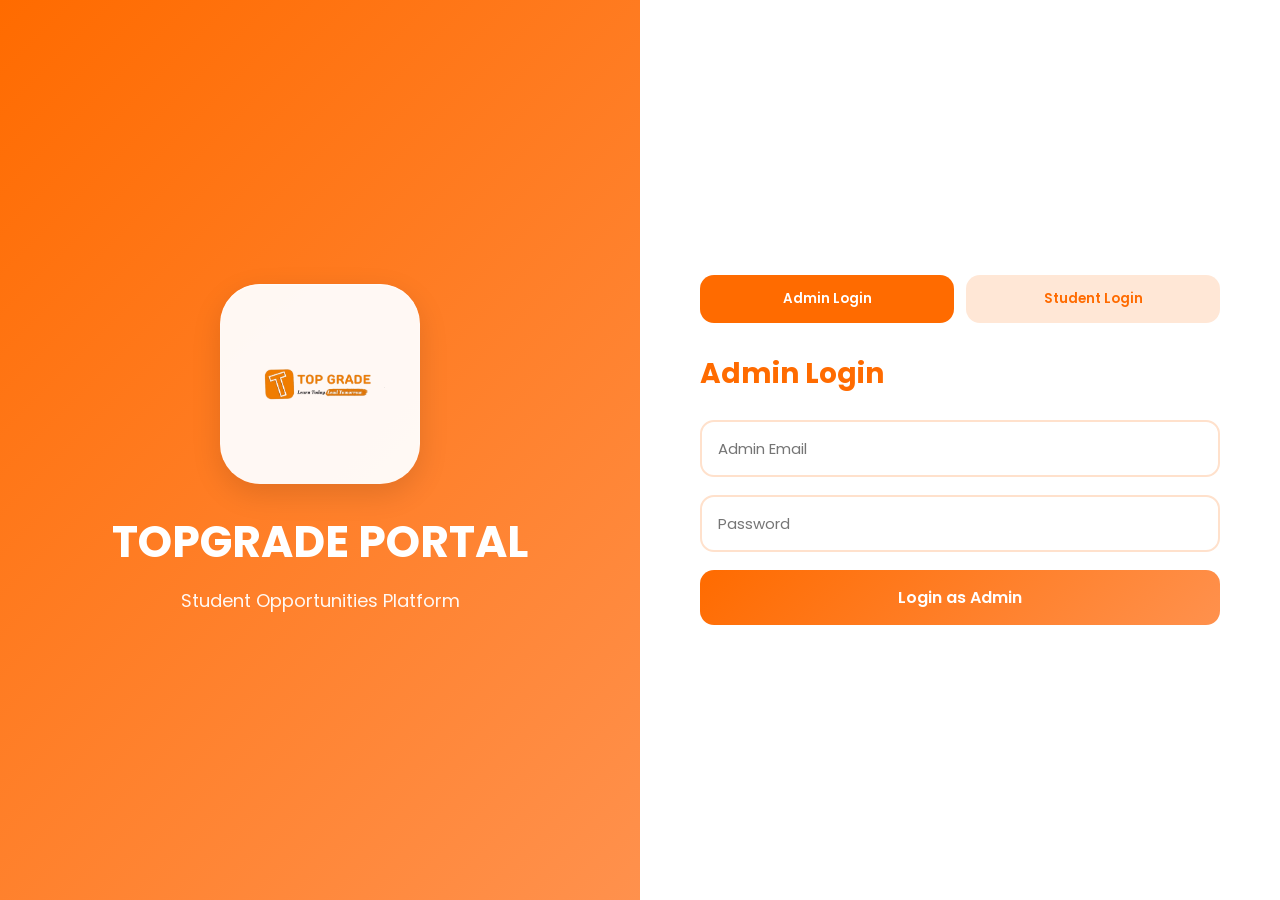
==== admin.html @ 82cf6b72 "fixed vercel structure" ====
<!DOCTYPE html>
<html lang="en">

<head>

  <meta charset="UTF-8" />

  <meta
    name="viewport"
    content="width=device-width, initial-scale=1.0"
  />

  <title>Admin Dashboard</title>

  <link rel="stylesheet" href="style.css" />

</head>

<body>


  <!-- NAVBAR -->
  <nav class="navbar">

    <div class="nav-left">

      <img
        src="Logo.png"
        class="nav-logo"
      />

      <h2>TopGrade Admin</h2>

    </div>


    <div class="nav-right">

      <button
        id="adminLogoutBtn"
        class="logout-btn"
      >
        Logout
      </button>

    </div>

  </nav>




  <!-- DASHBOARD -->
  <div class="admin-dashboard">



    <!-- STATS -->
    <div class="stats-grid">

      <div class="stat-card">

        <h3>Total Jobs</h3>

        <h1 id="jobsCount">0</h1>

      </div>


      <div class="stat-card">

        <h3>Internships</h3>

        <h1 id="internshipCount">0</h1>

      </div>


      <div class="stat-card">

        <h3>Hackathons</h3>

        <h1 id="hackathonCount">0</h1>

      </div>


      <div class="stat-card">

        <h3>Competitions</h3>

        <h1 id="competitionCount">0</h1>

      </div>

    </div>




    <!-- ADD JOB -->
    <div class="form-section">

      <h2>Post Opportunity</h2>

      <form id="addJobForm">


        <input
          type="text"
          id="jobTitle"
          placeholder="Job Title"
          required
        />


        <input
          type="text"
          id="companyName"
          placeholder="Company Name"
          required
        />


        <select id="category">

          <option value="Jobs">
            Jobs
          </option>

          <option value="Internships">
            Internships
          </option>

          <option value="Hackathons">
            Hackathons
          </option>

          <option value="Competitions">
            Competitions
          </option>

        </select>



        <select id="jobType">

          <option value="Full Time">
            Full Time
          </option>

          <option value="Internship">
            Internship
          </option>

          <option value="Fresher">
            Fresher
          </option>

          <option value="Experienced">
            Experienced
          </option>

        </select>



        <input
          type="text"
          id="location"
          placeholder="Location"
          required
        />


        <input
          type="text"
          id="salary"
          placeholder="Salary / Stipend"
          required
        />


        <textarea
          id="description"
          placeholder="Description"
          required
        ></textarea>



        <input
          type="text"
          id="applyLink"
          placeholder="Apply Link OR HR Email"
          required
        />


        <button type="submit">

          Post Opportunity

        </button>

      </form>

    </div>





    <!-- POSTED JOBS -->
    <div class="posted-jobs">

      <h2>Posted Opportunities</h2>

      <div id="adminJobsList">

      </div>

    </div>



  </div>

  <script src="script.js"></script>

</body>
</html>
---- style.css ----
/* =========================================
   GOOGLE FONT
========================================= */

@import url('https://fonts.googleapis.com/css2?family=Poppins:wght@300;400;500;600;700&display=swap');


/* =========================================
   GLOBAL
========================================= */

*{
    margin:0;
    padding:0;
    box-sizing:border-box;
    font-family:'Poppins',sans-serif;
}

html{
    scroll-behavior:smooth;
}

body{
    background:#fff7f0;
    color:#222;
    min-height:100vh;
    overflow-x:hidden;
}

.hidden{
    display:none !important;
}


/* =========================================
   NAVBAR
========================================= */

.navbar{
    width:100%;
    background:white;
    padding:12px 40px;
    display:flex;
    justify-content:space-between;
    align-items:center;
    box-shadow:0 4px 20px rgba(0,0,0,0.06);
    position:sticky;
    top:0;
    z-index:100;
    border-bottom:2px solid #fff0e6;
}

.nav-left{
    display:flex;
    align-items:center;
    gap:16px;
}

.nav-left h2{
    color:#ff6b00;
    font-size:24px;
    font-weight:700;
}

.nav-logo{
    width:180px;
    height:180px;
    object-fit:contain;
    display:block;
    flex-shrink:0;
}

.nav-right{
    display:flex;
    align-items:center;
    gap:15px;
}

.welcome-text{
    font-weight:600;
    color:#444;
}


/* =========================================
   BUTTONS
========================================= */

button{
    cursor:pointer;
    border:none;
    transition:0.3s ease;
}

.logout-btn,
.back-btn,
.primary-btn{
    background:linear-gradient(135deg,#ff6b00,#ff914d);
    color:white;
    padding:13px 24px;
    border-radius:14px;
    font-weight:600;
    font-size:15px;
    box-shadow:0 5px 15px rgba(255,107,0,0.2);
}

.logout-btn:hover,
.back-btn:hover,
.primary-btn:hover{
    transform:translateY(-2px);
    background:linear-gradient(135deg,#e55d00,#ff7a1a);
}


/* =========================================
   LOGIN PAGE
========================================= */

.login-page{
    min-height:100vh;
    display:grid;
    grid-template-columns:1fr 1fr;
}

.login-left{
    background:linear-gradient(135deg,#ff6b00,#ff914d);
    color:white;
    display:flex;
    flex-direction:column;
    justify-content:center;
    align-items:center;
    padding:50px;
    text-align:center;
    position:relative;
    overflow:hidden;
}

.main-logo{
    width:200px;
    height:200px;
    object-fit:contain;
    margin-bottom:25px;

    background:rgba(255,255,255,0.95);
    padding:20px 35px;
    border-radius:40px;

    box-shadow:
        0 10px 30px rgba(0,0,0,0.12),
        inset 0 1px 2px rgba(255,255,255,0.8);
}

.login-left h1{
    font-size:44px;
    margin-bottom:12px;
    font-weight:700;
}

.login-left p{
    font-size:18px;
    opacity:0.95;
    max-width:500px;
    line-height:1.7;
}

.login-right{
    display:flex;
    flex-direction:column;
    justify-content:center;
    padding:60px;
    background:white;
}


/* =========================================
   LOGIN TABS
========================================= */

.login-tabs{
    display:flex;
    gap:12px;
    margin-bottom:30px;
}

.tab-btn{
    flex:1;
    padding:14px;
    background:#ffe7d6;
    border-radius:14px;
    font-weight:600;
    color:#ff6b00;
    border:none;
}

.tab-btn.active{
    background:#ff6b00;
    color:white;
}


/* =========================================
   FORMS
========================================= */

.login-form,
.form-section{
    background:white;
    border-radius:22px;
}

.login-form h2,
.form-section h2,
.posted-jobs h2{
    margin-bottom:25px;
    color:#ff6b00;
    font-size:28px;
}

input,
textarea,
select{
    width:100%;
    padding:15px 16px;
    border:2px solid #ffe1cc;
    border-radius:14px;
    margin-bottom:18px;
    outline:none;
    font-size:15px;
    transition:0.3s;
    background:white;
}

input:focus,
textarea:focus,
select:focus{
    border-color:#ff6b00;
    box-shadow:0 0 0 4px rgba(255,107,0,0.08);
}

textarea{
    min-height:120px;
    resize:none;
}

form button{
    width:100%;
    background:linear-gradient(135deg,#ff6b00,#ff914d);
    color:white;
    padding:15px;
    border-radius:14px;
    font-size:16px;
    font-weight:600;
}

form button:hover{
    background:linear-gradient(135deg,#e55d00,#ff7a1a);
}

.hint-text{
    margin-top:15px;
    color:#777;
    font-size:14px;
}


/* =========================================
   DASHBOARD
========================================= */

.dashboard-container,
.admin-dashboard{
    padding:35px;
}


/* =========================================
   STATS
========================================= */

.stats-grid{
    display:grid;
    grid-template-columns:repeat(auto-fit,minmax(220px,1fr));
    gap:22px;
    margin-bottom:35px;
}

.stat-card{
    background:white;
    padding:28px;
    border-radius:22px;
    box-shadow:0 5px 25px rgba(0,0,0,0.06);
    border:2px solid #fff0e6;
    transition:0.3s;
}

.stat-card:hover{
    transform:translateY(-4px);
}

.stat-card h3{
    color:#777;
    margin-bottom:15px;
    font-size:17px;
}

.stat-card h1{
    color:#ff6b00;
    font-size:42px;
}


/* =========================================
   FILTERS
========================================= */

.main-tabs,
.sub-tabs,
.sort-tabs{
    display:flex;
    gap:12px;
    flex-wrap:wrap;
}

.main-tabs{
    margin-bottom:20px;
}

.sub-filters{
    display:flex;
    justify-content:space-between;
    gap:20px;
    flex-wrap:wrap;
    margin-bottom:25px;
}

.main-tab,
.sub-tab,
.sort-btn{
    padding:12px 20px;
    border-radius:14px;
    background:white;
    border:2px solid #ffd8bf;
    color:#ff6b00;
    font-weight:600;
    transition:0.3s;
}

.main-tab:hover,
.sub-tab:hover,
.sort-btn:hover{
    background:#fff0e6;
}

.main-tab.active,
.sub-tab.active,
.sort-btn.active{
    background:#ff6b00;
    color:white;
    border-color:#ff6b00;
}


/* =========================================
   SEARCH
========================================= */

.search-wrapper{
    margin-bottom:30px;
}

.search-input{
    background:white;
}


/* =========================================
   JOB GRID
========================================= */

.jobs-grid,
#adminJobsList{
    display:grid;
    grid-template-columns:repeat(auto-fit,minmax(320px,1fr));
    gap:25px;
}


/* =========================================
   JOB CARD
========================================= */

.job-card{
    background:white;
    border-radius:24px;
    padding:25px;
    box-shadow:0 5px 25px rgba(0,0,0,0.06);
    border:2px solid #fff0e6;
    transition:0.3s;
    position:relative;
    overflow:hidden;
}

.job-card:hover{
    transform:translateY(-6px);
    box-shadow:0 10px 30px rgba(255,107,0,0.12);
}

.job-card h1,
.job-card h2,
.job-card h3{
    color:#ff6b00;
    margin-bottom:14px;
}

.job-card p{
    color:#555;
    line-height:1.7;
    margin-bottom:10px;
}


/* =========================================
   TAG
========================================= */

.tag{
    display:inline-block;
    padding:8px 16px;
    background:#fff0e6;
    color:#ff6b00;
    border-radius:40px;
    font-size:13px;
    font-weight:600;
    margin-bottom:18px;
}


/* =========================================
   CARD BUTTONS
========================================= */

.card-buttons{
    display:flex;
    gap:12px;
    margin-top:20px;
    flex-wrap:wrap;
}

.view-btn,
.apply-btn,
.edit-btn,
.delete-btn{
    flex:1;
    min-width:120px;
    text-align:center;
    padding:13px;
    border-radius:14px;
    text-decoration:none;
    color:white;
    font-weight:600;
    transition:0.3s;
}

.view-btn:hover,
.apply-btn:hover,
.edit-btn:hover,
.delete-btn:hover{
    transform:translateY(-2px);
}

.view-btn{
    background:#ff6b00;
}

.apply-btn{
    background:#22a55a;
}

.edit-btn{
    background:#ff9800;
}

.delete-btn{
    background:#ef4444;
}


/* =========================================
   DETAILS PAGE
========================================= */

.details-container{
    padding:40px;
    max-width:900px;
    margin:auto;
}

.details-card{
    background:white;
    border-radius:24px;
    padding:30px;
    box-shadow:0 5px 25px rgba(0,0,0,0.06);
}


/* =========================================
   EMPTY STATES
========================================= */

.no-data,
.empty-message,
.details-error{
    background:white;
    padding:50px;
    border-radius:24px;
    text-align:center;
    margin-top:20px;
    box-shadow:0 5px 20px rgba(0,0,0,0.06);
}

.no-data h2,
.details-error h2{
    color:#ff6b00;
    margin-bottom:10px;
}


/* =========================================
   RESPONSIVE
========================================= */

@media(max-width:992px){

    .login-page{
        grid-template-columns:1fr;
    }

    .login-left{
        padding:50px 25px;
    }

    .login-right{
        padding:40px 25px;
    }

}

@media(max-width:768px){

    .navbar{
        padding:15px 20px;
        flex-direction:column;
        align-items:flex-start;
        gap:12px;
    }

    .nav-left{
        flex-direction:column;
        align-items:flex-start;
        gap:10px;
    }

    .nav-logo{
        width:150px;
        height:150px;
    }

    .dashboard-container,
    .admin-dashboard,
    .details-container{
        padding:20px;
    }

    .sub-filters{
        flex-direction:column;
    }

    .main-tabs,
    .sub-tabs,
    .sort-tabs{
        width:100%;
    }

    .main-tab,
    .sub-tab,
    .sort-btn{
        flex:1;
        text-align:center;
    }

    .card-buttons{
        flex-direction:column;
    }

    .view-btn,
    .apply-btn,
    .edit-btn,
    .delete-btn{
        width:100%;
    }

    .login-left h1{
        font-size:32px;
    }

    .login-left p{
        font-size:16px;
    }

    .main-logo{
        width:160px;
        height:160px;
        padding:18px 28px;
    }

}

@media(max-width:480px){

    .nav-left h2{
        font-size:20px;
    }

    .main-logo{
        width:140px;
        height:140px;
        border-radius:28px;
    }

    .login-left h1{
        font-size:28px;
    }

    .job-card{
        padding:20px;
    }

    .jobs-grid,
    #adminJobsList{
        grid-template-columns:1fr;
    }

    .stat-card h1{
        font-size:34px;
    }

}
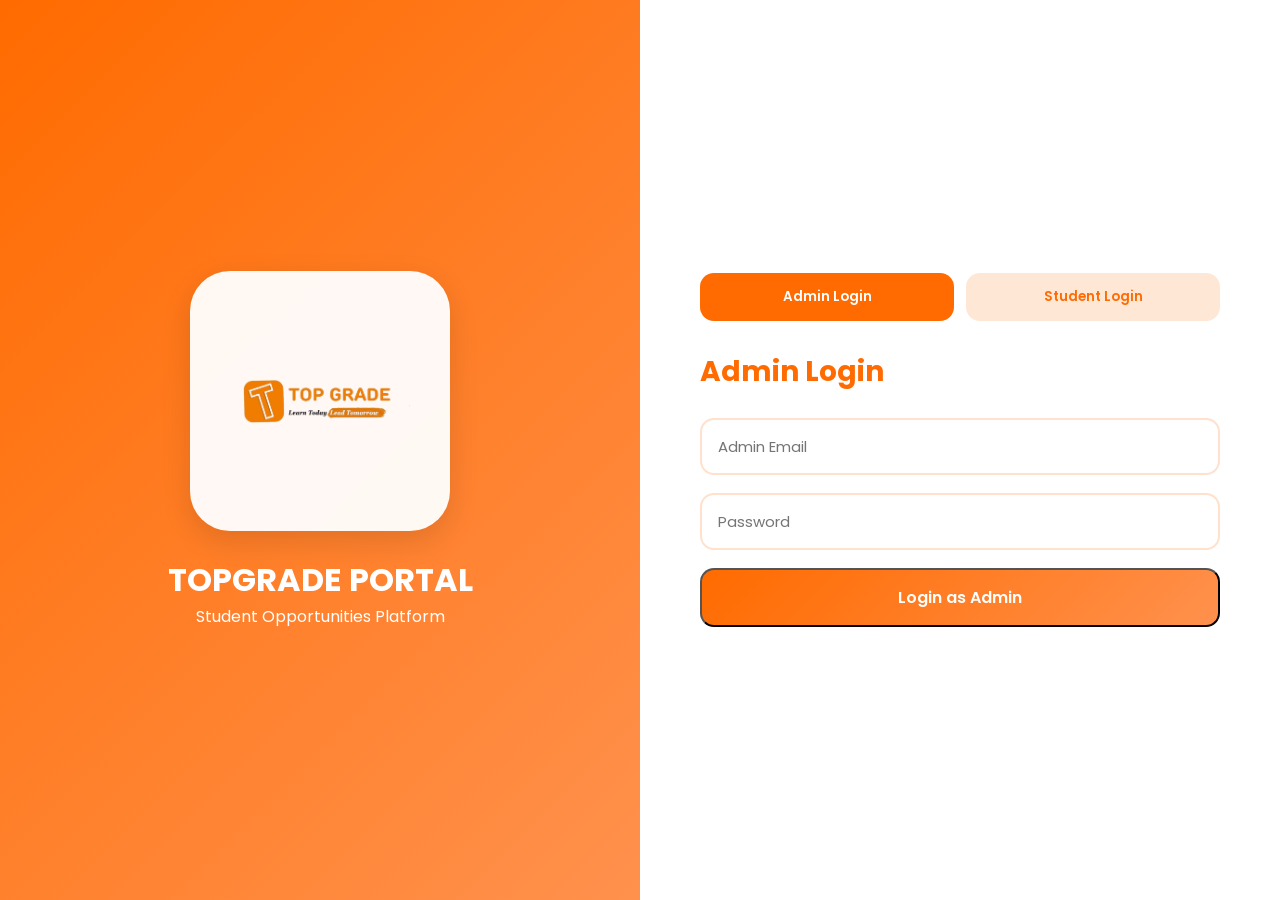
==== commit d09051c3: "Updated All Files" ====
--- a/admin.html
+++ b/admin.html
@@ -18,7 +18,6 @@
 
 <body>
 
-
   <!-- NAVBAR -->
   <nav class="navbar">
 
@@ -32,7 +31,6 @@
       <h2>TopGrade Admin</h2>
 
     </div>
-
 
     <div class="nav-right">
 
@@ -47,14 +45,9 @@
 
   </nav>
 
-
-
-
   <!-- DASHBOARD -->
   <div class="admin-dashboard">
 
-
-
     <!-- STATS -->
     <div class="stats-grid">
 
@@ -66,7 +59,6 @@
 
       </div>
 
-
       <div class="stat-card">
 
         <h3>Internships</h3>
@@ -75,7 +67,6 @@
 
       </div>
 
-
       <div class="stat-card">
 
         <h3>Hackathons</h3>
@@ -84,7 +75,6 @@
 
       </div>
 
-
       <div class="stat-card">
 
         <h3>Competitions</h3>
@@ -94,9 +84,6 @@
       </div>
 
     </div>
-
-
-
 
     <!-- ADD JOB -->
     <div class="form-section">
@@ -105,7 +92,6 @@
 
       <form id="addJobForm">
 
-
         <input
           type="text"
           id="jobTitle"
@@ -113,7 +99,6 @@
           required
         />
 
-
         <input
           type="text"
           id="companyName"
@@ -121,7 +106,6 @@
           required
         />
 
-
         <select id="category">
 
           <option value="Jobs">
@@ -142,8 +126,6 @@
 
         </select>
 
-
-
         <select id="jobType">
 
           <option value="Full Time">
@@ -164,8 +146,6 @@
 
         </select>
 
-
-
         <input
           type="text"
           id="location"
@@ -173,14 +153,12 @@
           required
         />
 
-
         <input
           type="text"
           id="salary"
           placeholder="Salary / Stipend"
           required
         />
-
 
         <textarea
           id="description"
@@ -188,8 +166,6 @@
           required
         ></textarea>
 
-
-
         <input
           type="text"
           id="applyLink"
@@ -197,7 +173,6 @@
           required
         />
 
-
         <button type="submit">
 
           Post Opportunity
@@ -207,10 +182,6 @@
       </form>
 
     </div>
-
-
-
-
 
     <!-- POSTED JOBS -->
     <div class="posted-jobs">
@@ -223,8 +194,6 @@
 
     </div>
 
-
-
   </div>
 
   <script src="script.js"></script>
--- a/style.css
+++ b/style.css
@@ -3,7 +3,6 @@
 ========================================= */
 
 @import url('https://fonts.googleapis.com/css2?family=Poppins:wght@300;400;500;600;700&display=swap');
-
 
 /* =========================================
    GLOBAL
@@ -31,15 +30,14 @@
     display:none !important;
 }
 
-
 /* =========================================
-   NAVBAR
+   NAVBAR - Made Compact
 ========================================= */
 
 .navbar{
     width:100%;
     background:white;
-    padding:12px 40px;
+    padding:12px 30px;
     display:flex;
     justify-content:space-between;
     align-items:center;
@@ -63,8 +61,8 @@
 }
 
 .nav-logo{
-    width:180px;
-    height:180px;
+    width:200px;
+    height:200px;
     object-fit:contain;
     display:block;
     flex-shrink:0;
@@ -81,41 +79,22 @@
     color:#444;
 }
 
-
 /* =========================================
-   BUTTONS
+   LOGIN PAGE - Logo Bigger
 ========================================= */
 
-button{
-    cursor:pointer;
-    border:none;
-    transition:0.3s ease;
-}
-
-.logout-btn,
-.back-btn,
-.primary-btn{
-    background:linear-gradient(135deg,#ff6b00,#ff914d);
-    color:white;
-    padding:13px 24px;
-    border-radius:14px;
-    font-weight:600;
-    font-size:15px;
-    box-shadow:0 5px 15px rgba(255,107,0,0.2);
-}
-
-.logout-btn:hover,
-.back-btn:hover,
-.primary-btn:hover{
-    transform:translateY(-2px);
-    background:linear-gradient(135deg,#e55d00,#ff7a1a);
-}
-
-
-/* =========================================
-   LOGIN PAGE
-========================================= */
-
+.main-logo{
+    width:260px;
+    height:260px;
+    object-fit:contain;
+    margin-bottom:25px;
+    background:rgba(255,255,255,0.95);
+    padding:25px 40px;
+    border-radius:40px;
+    box-shadow: 0 10px 30px rgba(0,0,0,0.12);
+}
+
+/* Rest of your original CSS remains unchanged below */
 .login-page{
     min-height:100vh;
     display:grid;
@@ -135,34 +114,6 @@
     overflow:hidden;
 }
 
-.main-logo{
-    width:200px;
-    height:200px;
-    object-fit:contain;
-    margin-bottom:25px;
-
-    background:rgba(255,255,255,0.95);
-    padding:20px 35px;
-    border-radius:40px;
-
-    box-shadow:
-        0 10px 30px rgba(0,0,0,0.12),
-        inset 0 1px 2px rgba(255,255,255,0.8);
-}
-
-.login-left h1{
-    font-size:44px;
-    margin-bottom:12px;
-    font-weight:700;
-}
-
-.login-left p{
-    font-size:18px;
-    opacity:0.95;
-    max-width:500px;
-    line-height:1.7;
-}
-
 .login-right{
     display:flex;
     flex-direction:column;
@@ -170,11 +121,6 @@
     padding:60px;
     background:white;
 }
-
-
-/* =========================================
-   LOGIN TABS
-========================================= */
 
 .login-tabs{
     display:flex;
@@ -196,11 +142,6 @@
     background:#ff6b00;
     color:white;
 }
-
-
-/* =========================================
-   FORMS
-========================================= */
 
 .login-form,
 .form-section{
@@ -256,26 +197,29 @@
     background:linear-gradient(135deg,#e55d00,#ff7a1a);
 }
 
-.hint-text{
-    margin-top:15px;
-    color:#777;
-    font-size:14px;
-}
-
-
-/* =========================================
-   DASHBOARD
-========================================= */
+.logout-btn,
+.back-btn,
+.primary-btn{
+    background:linear-gradient(135deg,#ff6b00,#ff914d);
+    color:white;
+    padding:13px 24px;
+    border-radius:14px;
+    font-weight:600;
+    font-size:15px;
+    box-shadow:0 5px 15px rgba(255,107,0,0.2);
+}
+
+.logout-btn:hover,
+.back-btn:hover,
+.primary-btn:hover{
+    transform:translateY(-2px);
+    background:linear-gradient(135deg,#e55d00,#ff7a1a);
+}
 
 .dashboard-container,
 .admin-dashboard{
     padding:35px;
 }
-
-
-/* =========================================
-   STATS
-========================================= */
 
 .stats-grid{
     display:grid;
@@ -308,11 +252,6 @@
     font-size:42px;
 }
 
-
-/* =========================================
-   FILTERS
-========================================= */
-
 .main-tabs,
 .sub-tabs,
 .sort-tabs{
@@ -359,11 +298,6 @@
     border-color:#ff6b00;
 }
 
-
-/* =========================================
-   SEARCH
-========================================= */
-
 .search-wrapper{
     margin-bottom:30px;
 }
@@ -371,11 +305,6 @@
 .search-input{
     background:white;
 }
-
-
-/* =========================================
-   JOB GRID
-========================================= */
 
 .jobs-grid,
 #adminJobsList{
@@ -383,11 +312,6 @@
     grid-template-columns:repeat(auto-fit,minmax(320px,1fr));
     gap:25px;
 }
-
-
-/* =========================================
-   JOB CARD
-========================================= */
 
 .job-card{
     background:white;
@@ -418,11 +342,6 @@
     margin-bottom:10px;
 }
 
-
-/* =========================================
-   TAG
-========================================= */
-
 .tag{
     display:inline-block;
     padding:8px 16px;
@@ -433,11 +352,6 @@
     font-weight:600;
     margin-bottom:18px;
 }
-
-
-/* =========================================
-   CARD BUTTONS
-========================================= */
 
 .card-buttons{
     display:flex;
@@ -484,11 +398,6 @@
     background:#ef4444;
 }
 
-
-/* =========================================
-   DETAILS PAGE
-========================================= */
-
 .details-container{
     padding:40px;
     max-width:900px;
@@ -501,11 +410,6 @@
     padding:30px;
     box-shadow:0 5px 25px rgba(0,0,0,0.06);
 }
-
-
-/* =========================================
-   EMPTY STATES
-========================================= */
 
 .no-data,
 .empty-message,
@@ -524,124 +428,35 @@
     margin-bottom:10px;
 }
 
-
-/* =========================================
-   RESPONSIVE
-========================================= */
-
 @media(max-width:992px){
-
     .login-page{
         grid-template-columns:1fr;
     }
-
     .login-left{
         padding:50px 25px;
     }
-
     .login-right{
         padding:40px 25px;
     }
-
 }
 
 @media(max-width:768px){
-
     .navbar{
         padding:15px 20px;
         flex-direction:column;
         align-items:flex-start;
         gap:12px;
     }
-
-    .nav-left{
-        flex-direction:column;
-        align-items:flex-start;
-        gap:10px;
-    }
-
     .nav-logo{
-        width:150px;
-        height:150px;
-    }
-
+        width:160px;
+        height:160px;
+    }
     .dashboard-container,
     .admin-dashboard,
     .details-container{
         padding:20px;
     }
-
     .sub-filters{
         flex-direction:column;
     }
-
-    .main-tabs,
-    .sub-tabs,
-    .sort-tabs{
-        width:100%;
-    }
-
-    .main-tab,
-    .sub-tab,
-    .sort-btn{
-        flex:1;
-        text-align:center;
-    }
-
-    .card-buttons{
-        flex-direction:column;
-    }
-
-    .view-btn,
-    .apply-btn,
-    .edit-btn,
-    .delete-btn{
-        width:100%;
-    }
-
-    .login-left h1{
-        font-size:32px;
-    }
-
-    .login-left p{
-        font-size:16px;
-    }
-
-    .main-logo{
-        width:160px;
-        height:160px;
-        padding:18px 28px;
-    }
-
-}
-
-@media(max-width:480px){
-
-    .nav-left h2{
-        font-size:20px;
-    }
-
-    .main-logo{
-        width:140px;
-        height:140px;
-        border-radius:28px;
-    }
-
-    .login-left h1{
-        font-size:28px;
-    }
-
-    .job-card{
-        padding:20px;
-    }
-
-    .jobs-grid,
-    #adminJobsList{
-        grid-template-columns:1fr;
-    }
-
-    .stat-card h1{
-        font-size:34px;
-    }
-
 }
